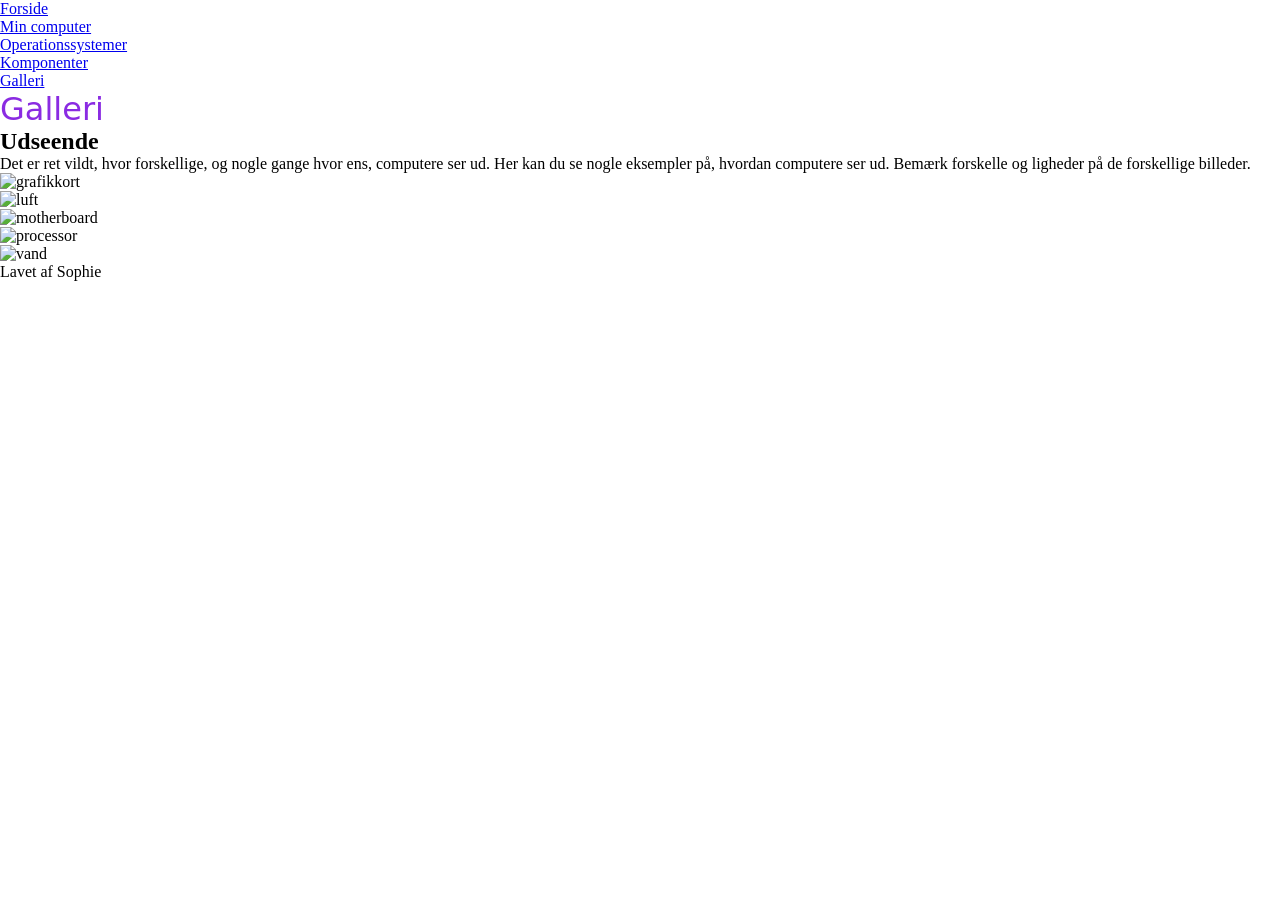
==== galleri.html @ 5b9179ff "Add files via upload" ====
<!DOCTYPE html>
<html lang="da">

<head>
    <meta charset="UTF-8">
    <meta name="viewport" content="width=device-width, initial-scale=1.0">
    <meta name="robots" content="noindex">

    <link rel="preconnect" href="https://fonts.googleapis.com">
    <link rel="preconnect" href="https://fonts.gstatic.com" crossorigin>
    <link href="https://fonts.googleapis.com/css2?family=Chewy&display=swap" rel="stylesheet">



    <title>Galleri</title>
    <link rel="stylesheet" href="style.css">
</head>

<body>
    <header>
        <nav>
            <ul>
                <li><a href="index.html">Forside</a></li>
                <li><a href="min_computer.html">Min computer</a></li>
                <li><a href="operativsystemer.html">Operationssystemer</a></li>
                <li><a href="komponenter.html">Komponenter</a></li>
                <li><a href="galleri.html">Galleri</a></li>

            </ul>
        </nav>
    </header>

    <main>
        <h1>Galleri</h1>
        <h2>Udseende</h2>
        <p>Det er ret vildt, hvor forskellige, og nogle gange hvor ens, computere ser ud. Her kan du se nogle eksempler
            på, hvordan
            computere ser ud. Bemærk forskelle og ligheder på de forskellige billeder.</p>
        <img src="./imgs/komponenter/grafikkort.webp" alt="grafikkort">
        <img src="./imgs/komponenter/luft.webp" alt="luft">
        <img src="./imgs/komponenter/motherboard1.webp" alt="motherboard">
        <img src="./imgs/komponenter/processor.webp" alt="processor">
        <img src="./imgs/komponenter/vand.webp" alt="vand">

    </main>
    <footer>
        Lavet af Sophie
    </footer>
</body>

</html>
---- style.css ----
/*************** Reset *********************/
* {
  margin: 0;
  padding: 0;
  box-sizing: border-box;
}
img {
  width: 100%;
  height: auto;
  display: block;
}
/*************** fonts *********************/

@font-face {
  font-family: "charis_silregular";
  src:
    url("./fonts/charissil-regular.woff2") format("woff2"),
    url("./fonts/charissil-regular.woff") format("woff");
  font-weight: normal;
  font-style: normal;
}
/*************** andet css *********************/
h1 {
  color: blueviolet;
  font-family: "Chewy", system-ui;
  font-weight: 400;
  font-style: normal;
}
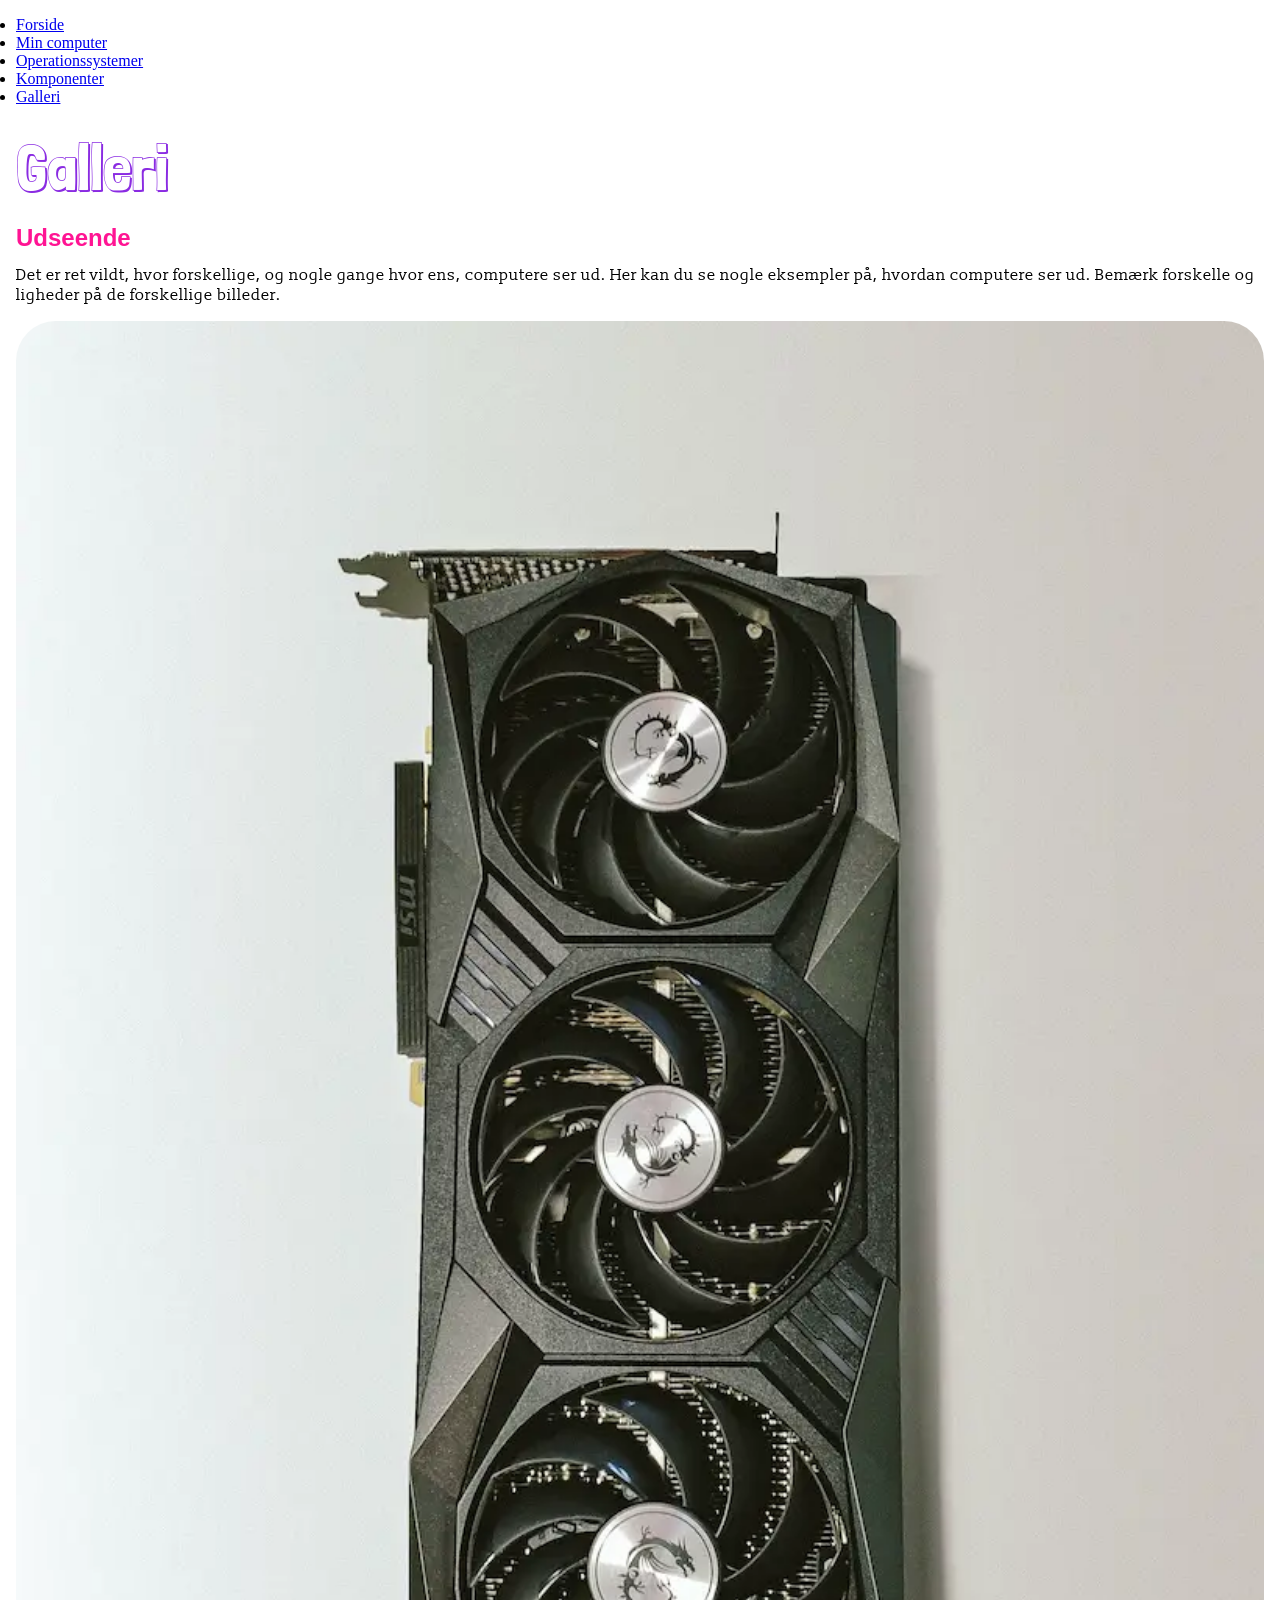
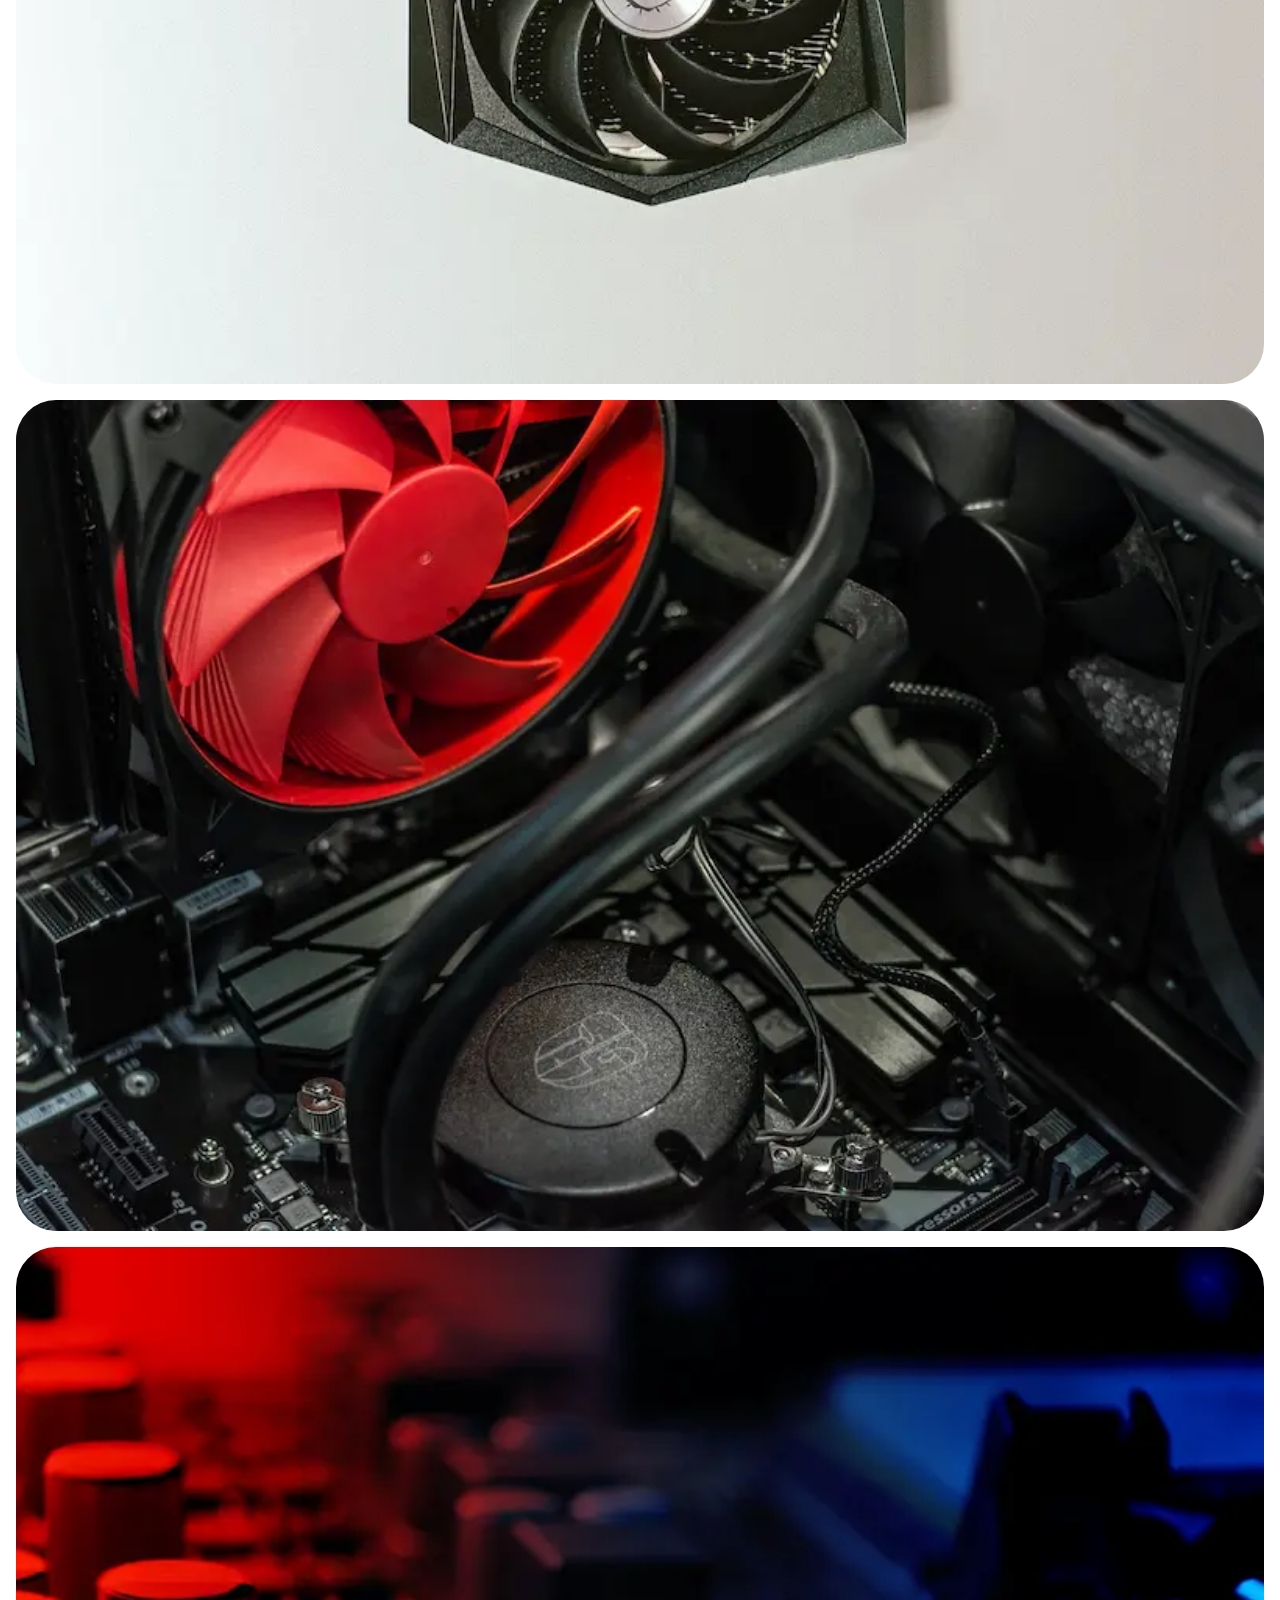
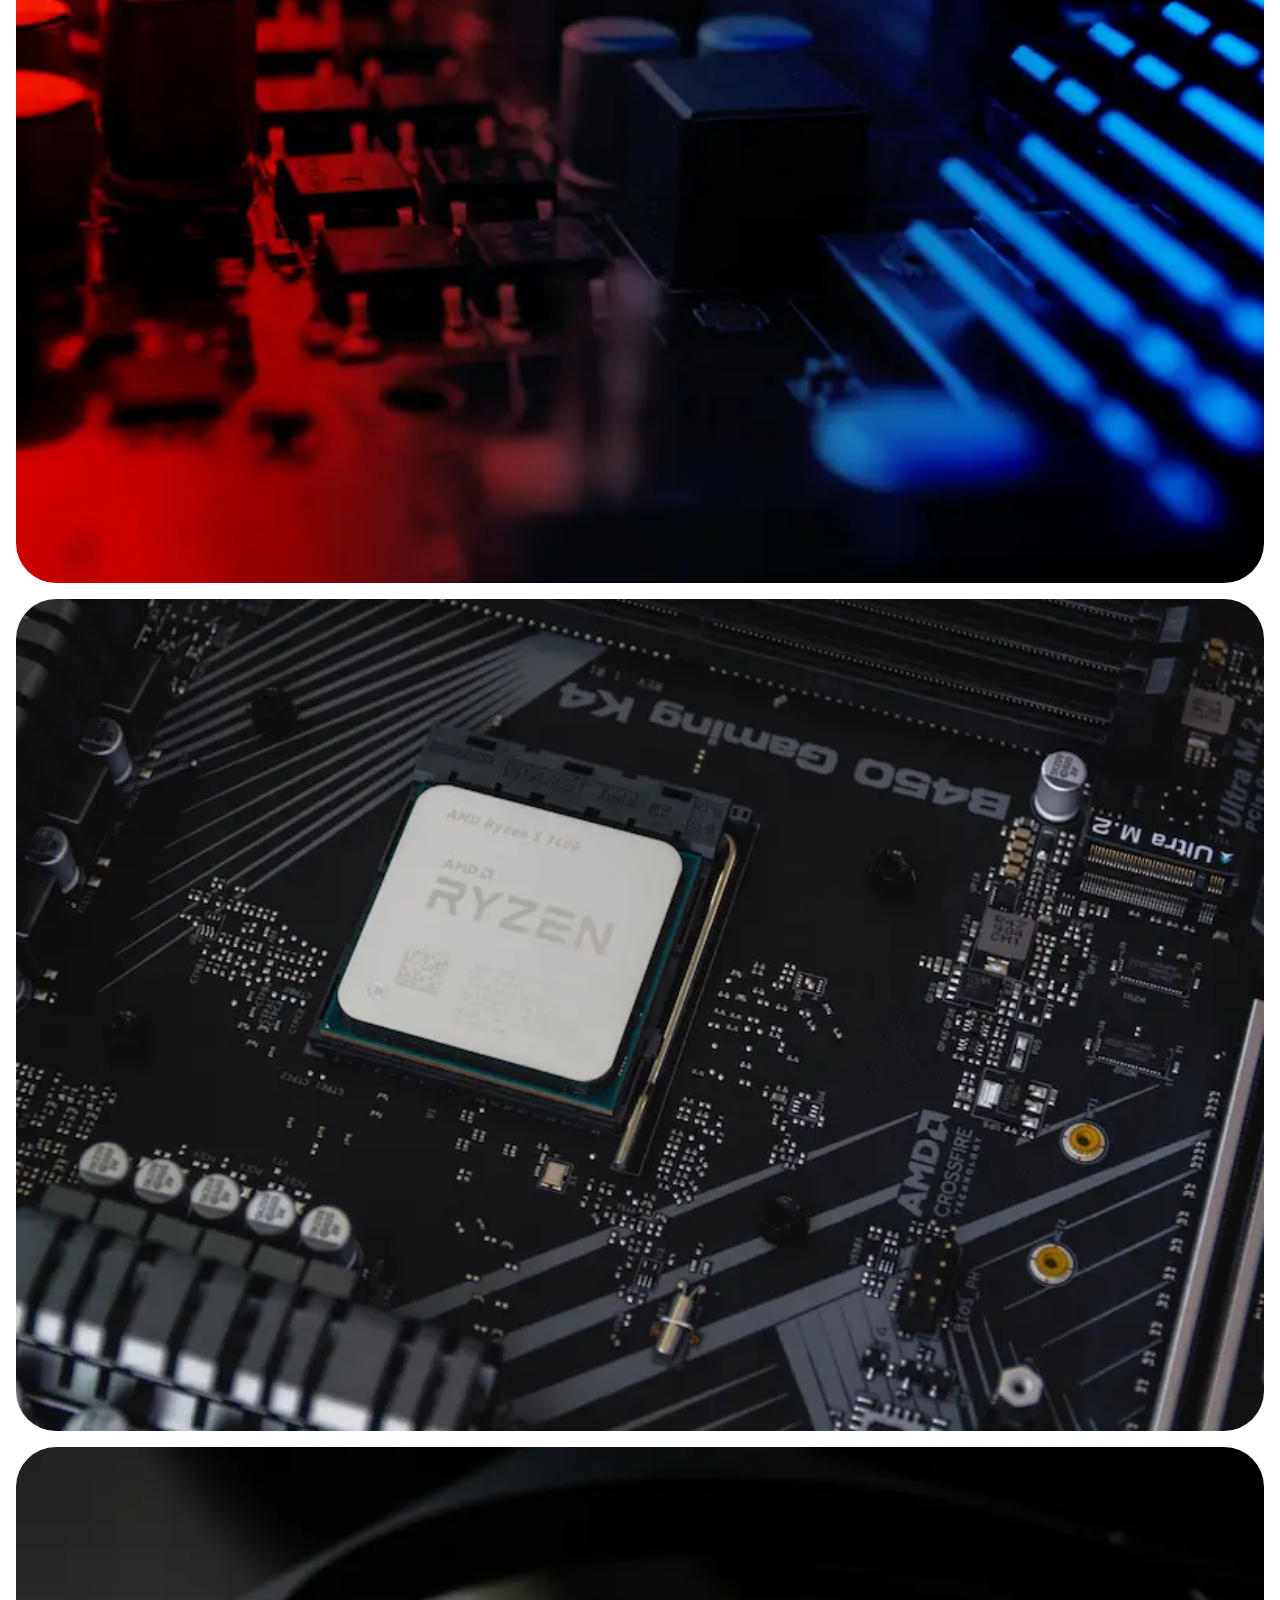
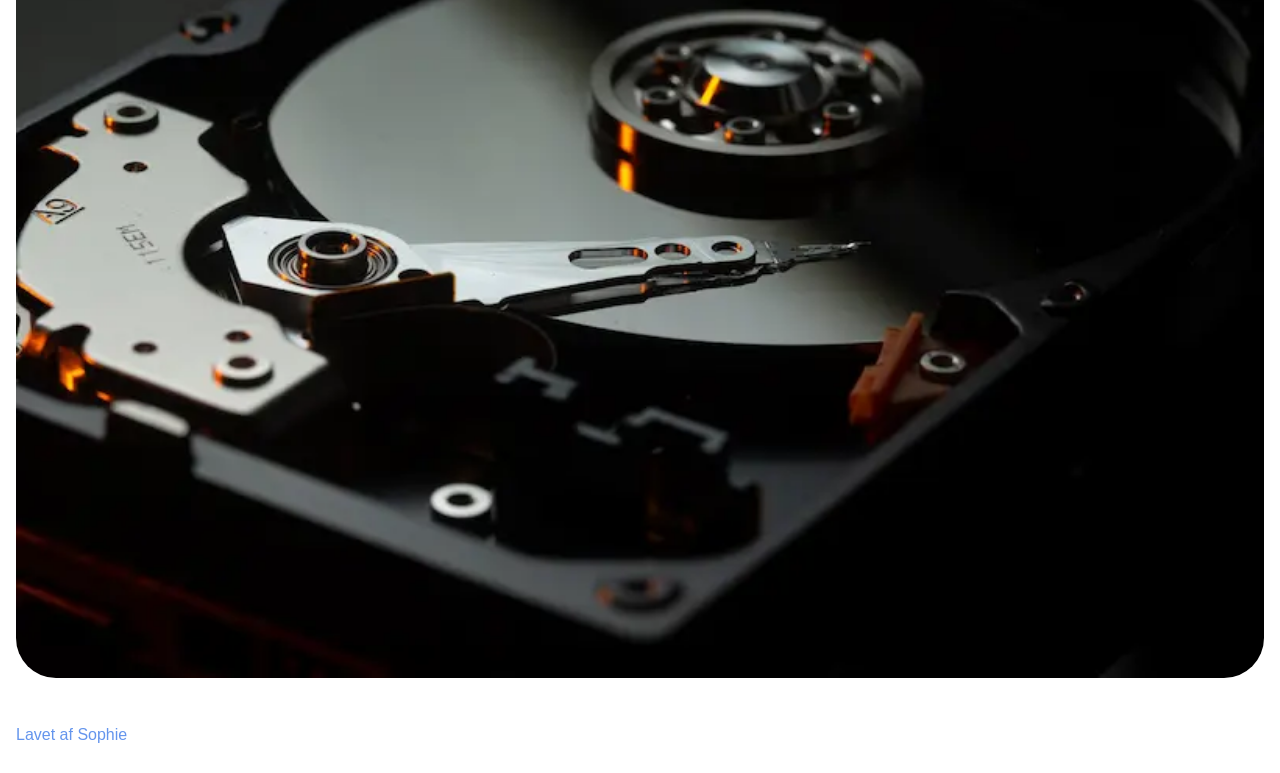
==== commit 6fca375f: "Add files via upload" ====
--- a/galleri.html
+++ b/galleri.html
@@ -6,14 +6,15 @@
     <meta name="viewport" content="width=device-width, initial-scale=1.0">
     <meta name="robots" content="noindex">
 
+
+    <link rel="stylesheet" href="style.css">
+
     <link rel="preconnect" href="https://fonts.googleapis.com">
     <link rel="preconnect" href="https://fonts.gstatic.com" crossorigin>
-    <link href="https://fonts.googleapis.com/css2?family=Chewy&display=swap" rel="stylesheet">
-
+    <link href="https://fonts.googleapis.com/css2?family=Londrina+Shadow&display=swap" rel="stylesheet">
 
 
     <title>Galleri</title>
-    <link rel="stylesheet" href="style.css">
 </head>
 
 <body>
--- a/style.css
+++ b/style.css
@@ -8,21 +8,54 @@
   width: 100%;
   height: auto;
   display: block;
+  border-radius: 40px;
+
+  margin-top: 1rem;
+  margin-bottom: 1rem;
 }
-/*************** fonts *********************/
+/*************** fonts download *********************/
 
 @font-face {
-  font-family: "charis_silregular";
+  font-family: "slabo_13pxregular";
   src:
-    url("./fonts/charissil-regular.woff2") format("woff2"),
-    url("./fonts/charissil-regular.woff") format("woff");
+    url("./fonts/slabo13px-regular.woff2") format("woff2"),
+    url("./fonts/slabo13px-regular.woff") format("woff");
   font-weight: normal;
   font-style: normal;
 }
-/*************** andet css *********************/
+
 h1 {
   color: blueviolet;
-  font-family: "Chewy", system-ui;
+  font-family: "Londrina Shadow", sans-serif;
   font-weight: 400;
   font-style: normal;
+  font-size: 4rem;
+  margin-top: 1.5rem;
+  margin-bottom: 1.2rem;
 }
+
+h2 {
+  color: deeppink;
+  font-family: "Gill Sans", "Gill Sans MT", Calibri, "Trebuchet MS", sans-serif;
+  margin-block: 1rem 0.8rem;
+}
+
+h3 {
+  color: blue;
+  margin-block: 2rem 0.5rem;
+}
+
+p {
+  font-family: "slabo_13pxregular";
+}
+
+/*************** andet css *********************/
+body {
+  padding: 1rem;
+}
+
+footer {
+  color: cornflowerblue;
+  font-family: "Lucida Sans", "Lucida Sans Regular", "Lucida Grande", "Lucida Sans Unicode", Geneva, Verdana, sans-serif;
+  margin-block: 3rem 0.8rem;
+}
